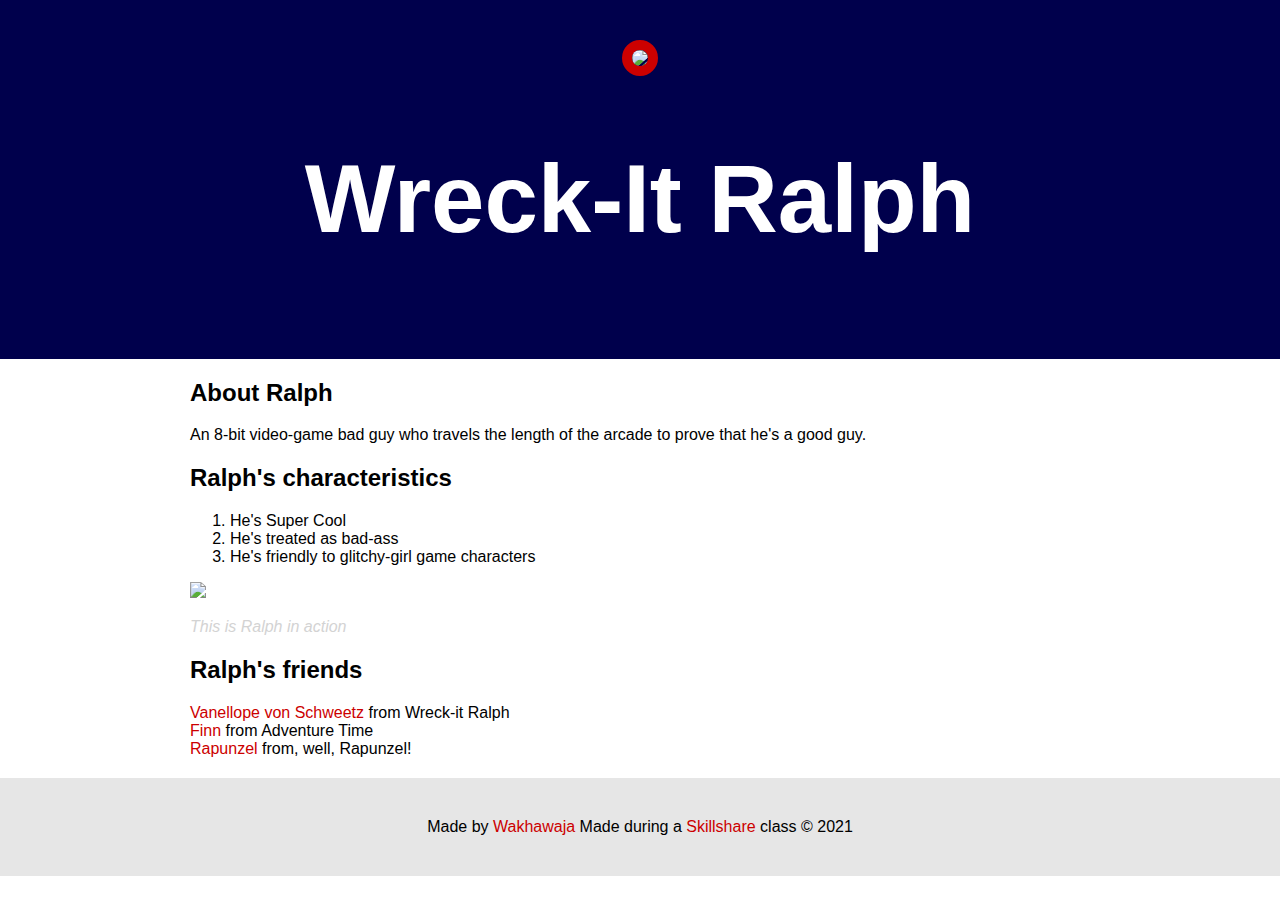
==== index.html @ e093b3f9 "Ralph-Home" ====
<!DOCTYPE html>
<html>
<head>
	<meta charset="utf-8">
	<title>Wreck-It Ralph</title>
	<link rel="stylesheet" type="text/css" href="css/hero.css">
</head>
<body>
	<div class="wrapper">
		<header>
				<img src="images/profile.jpg">
				<h1>Wreck-It Ralph</h1>
		</header>
		<div class="content">
			<h2>About Ralph</h2>
			<p>An 8-bit video-game bad guy who travels the length of the arcade to prove that he's a good guy.</p>
			<h2>Ralph's characteristics</h2>
			<ol>
				<li>He's Super Cool</li>
				<li>He's treated as bad-ass</li>
				<li>He's friendly to glitchy-girl game characters</li>
			</ol>
			<img class="big-image" src="images/big-image.jpg"><br>
			<p class="caption">This is Ralph in action</p>
			<h2>Ralph's friends</h2>
			<ul>
				<li><a href="https://disney.fandom.com/wiki/Vanellope_von_Schweetz" title="Visit Vanellope's Page" target="_blank">Vanellope von Schweetz</a> from Wreck-it Ralph</li>
				<li><a href="https://adventuretime.fandom.com/wiki/Finn" title="Visit Finn's Page" target="_blank">Finn</a> from Adventure Time</li>
				<li><a href="https://disney.fandom.com/wiki/Rapunzel" title="Visit Rapunzel's Page" target="_blank">Rapunzel</a> from, well, Rapunzel!</li>
			</ul>
		</div>
		<footer>
			<ul>
				<li>Made by <a href="https://wakhawaja.github.io/cartoon-hero/Elements.html" target="_blank" title="Visit Waqas's Page">Wakhawaja</a></li>
				<li>Made during a <a href="https://www.skillshare.com/home" target="_blank" title="Visit Skillshare's Page">Skillshare</a> class</li>
				<li>&copy; 2021</li>
			</ul>
		</footer>
	</div>
</body>
</html>
---- css/hero.css ----
body{font-family: Arial, sans-serif;margin: 0;}
header{text-align: center; background: #00004C;padding: 40px;}
h1{color: #FFFFFF; font-size: 96px;}
header img{border: 10px solid #CC0000;border-radius: 175px;width: 300px;}
footer{background:#E6E6E6;padding: 40px 20px;text-align: center;margin-top: 20px;}
.wraper{background: #FFFFFF;}
.content{max-width: 900px;margin: 0 auto; padding: 0 20px;}
.big-image{max-width: 100%;}
.caption{font-size: 16px;color: lightgrey;font-style: italic;}
ul{list-style: none;padding: 0;margin: 0;}
a{color: #CC0000;text-decoration: none;}
footer ul li{display: inline;}
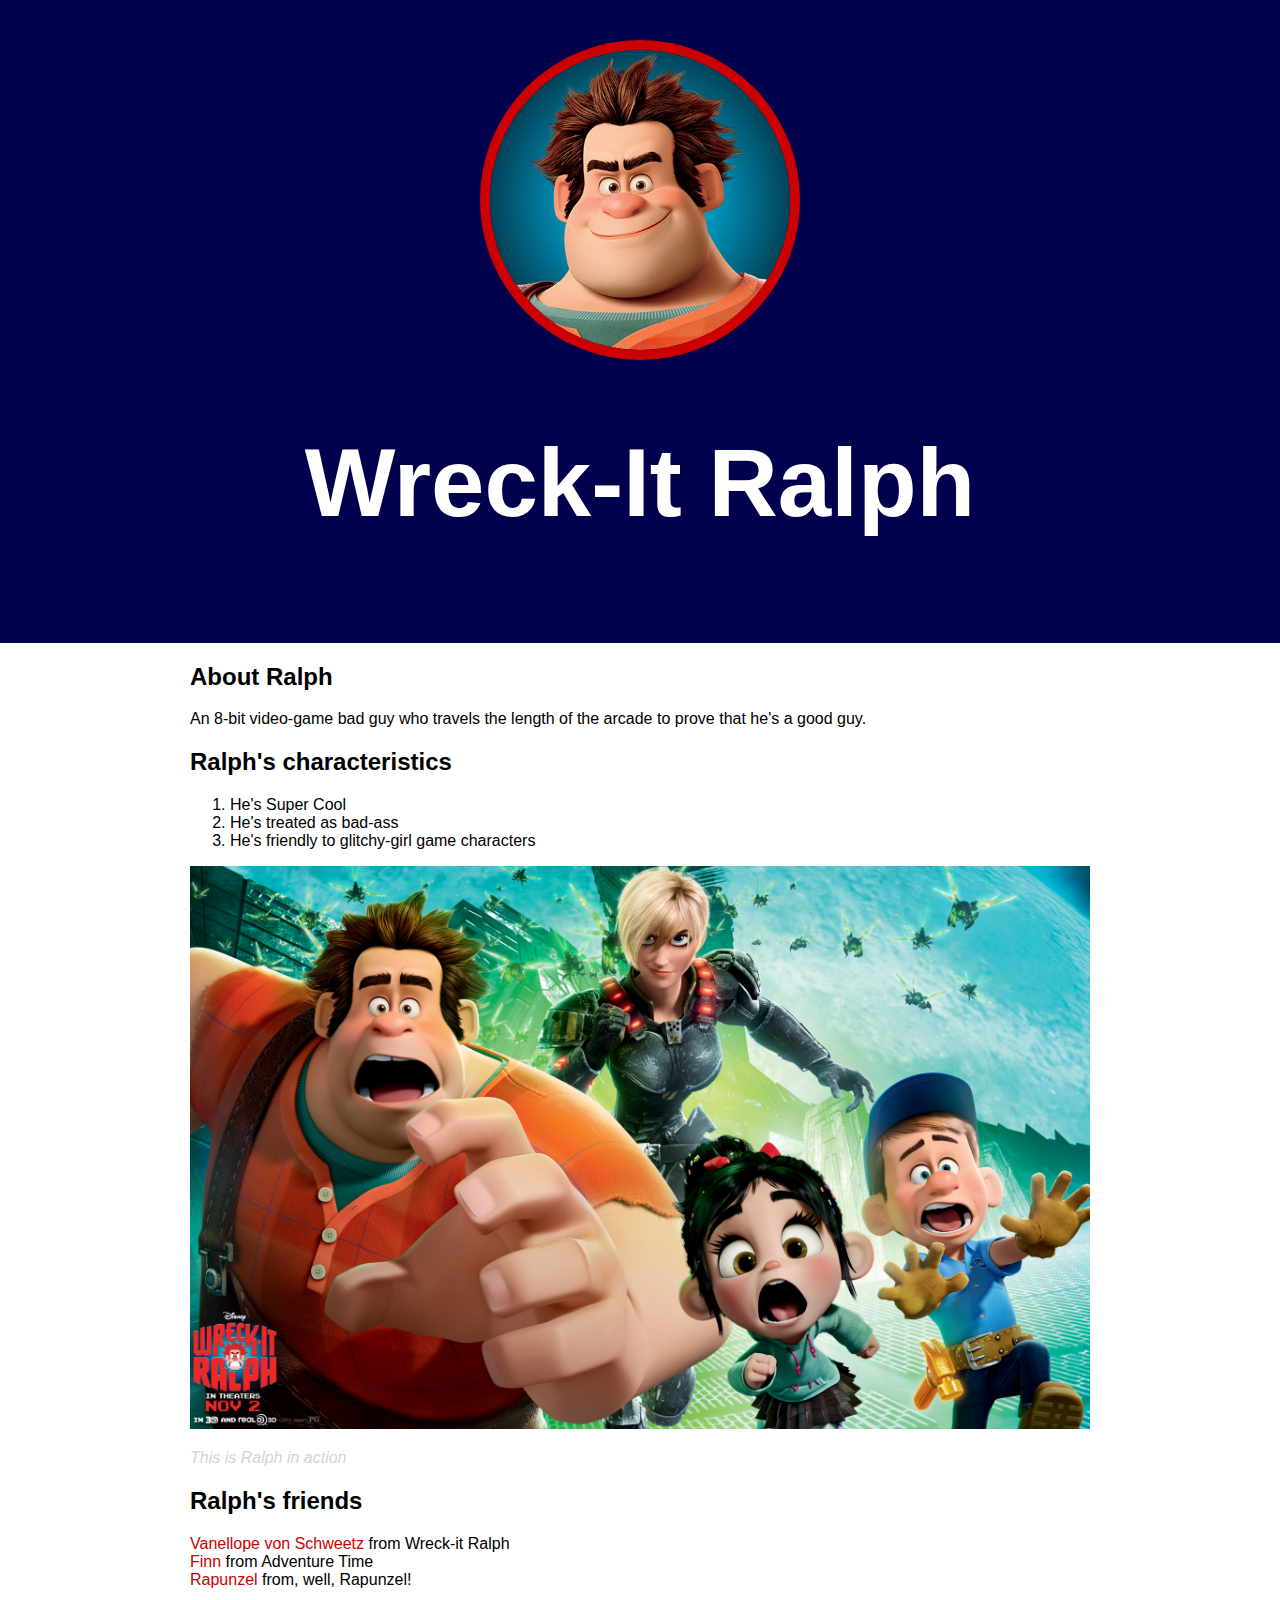
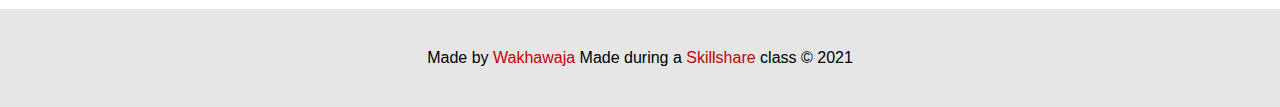
==== commit 65007b94: "Wreck-It Raplph Complete" ====
--- a/index.html
+++ b/index.html
@@ -3,12 +3,12 @@
 <head>
 	<meta charset="utf-8">
 	<title>Wreck-It Ralph</title>
-	<link rel="stylesheet" type="text/css" href="css/hero.css">
+	<link rel="stylesheet" type="text/css" href="https://wakhawaja.github.io/cartoon-hero/css/hero.css">
 </head>
 <body>
 	<div class="wrapper">
 		<header>
-				<img src="images/profile.jpg">
+				<img src="https://wakhawaja.github.io/cartoon-hero/Images/profile.jpg">
 				<h1>Wreck-It Ralph</h1>
 		</header>
 		<div class="content">
@@ -20,7 +20,7 @@
 				<li>He's treated as bad-ass</li>
 				<li>He's friendly to glitchy-girl game characters</li>
 			</ol>
-			<img class="big-image" src="images/big-image.jpg"><br>
+			<img class="big-image" src="https://wakhawaja.github.io/cartoon-hero/Images/big-image.jpg"><br>
 			<p class="caption">This is Ralph in action</p>
 			<h2>Ralph's friends</h2>
 			<ul>
